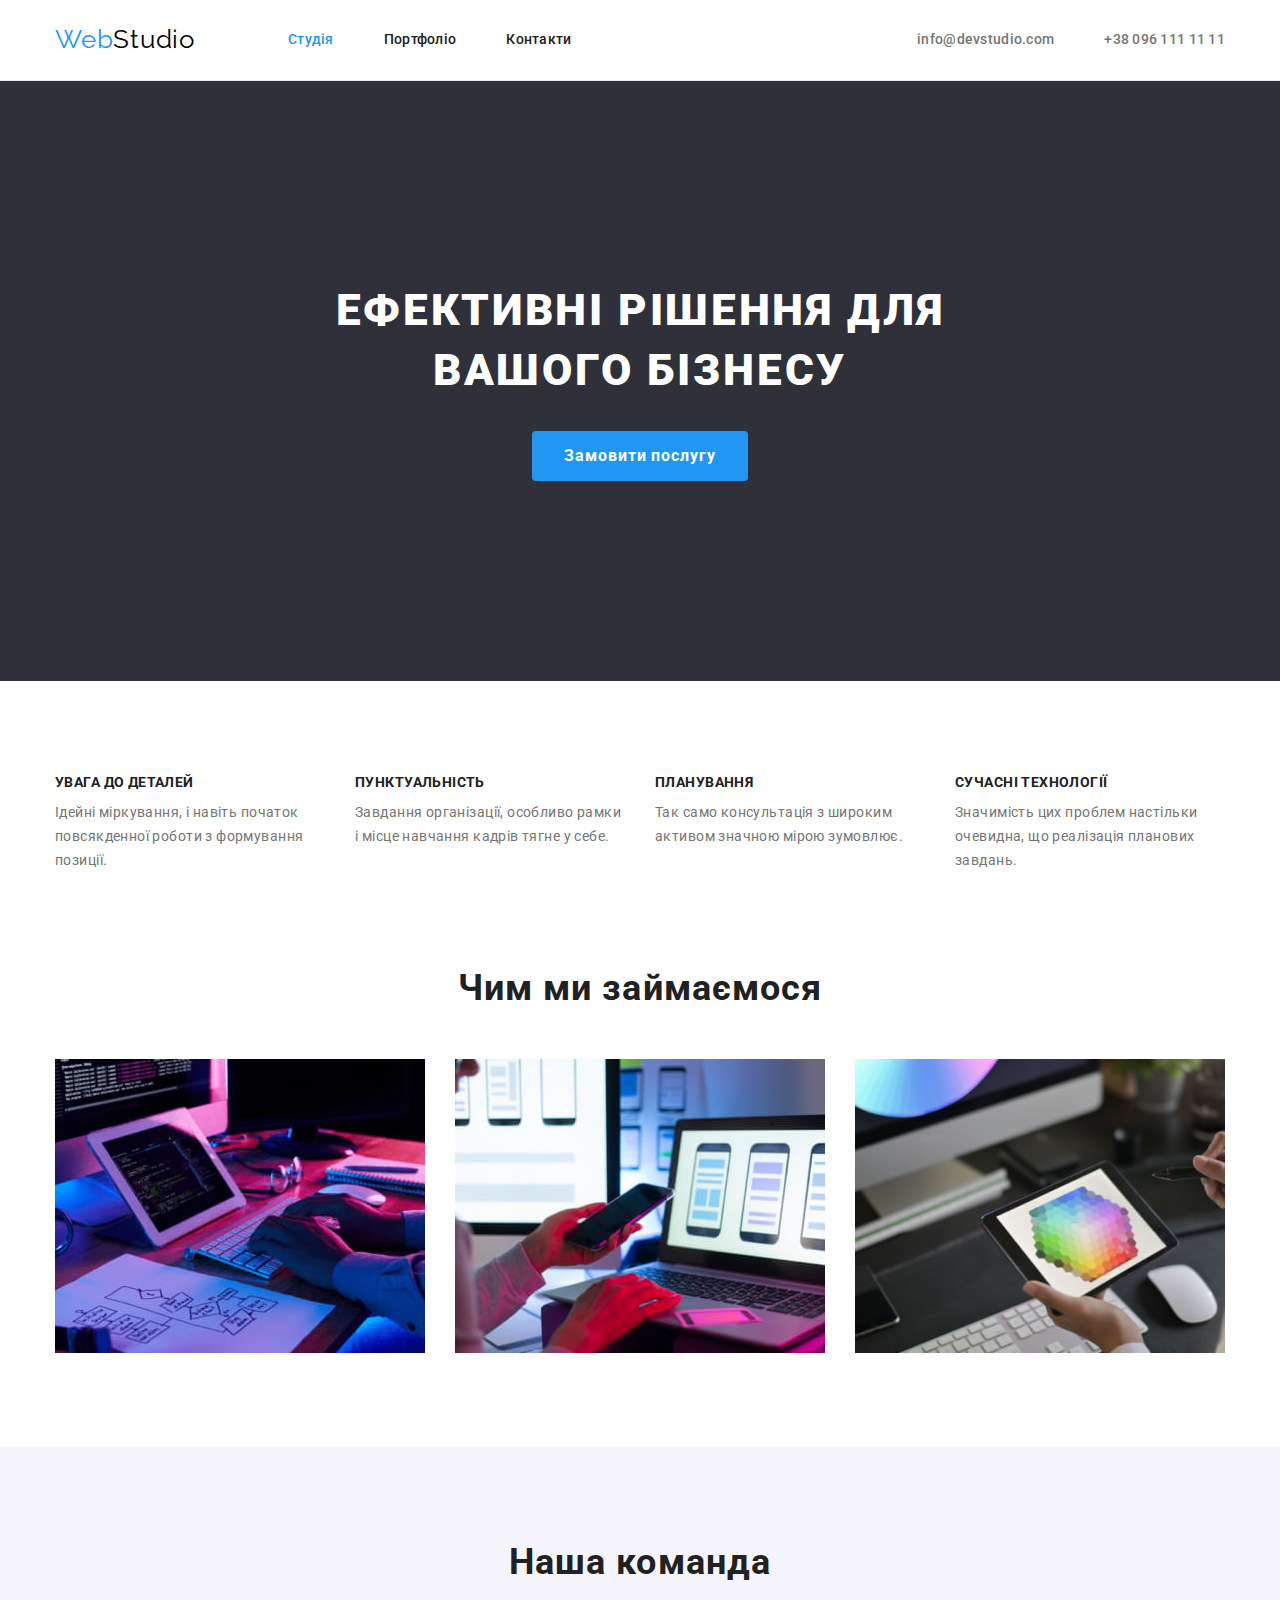
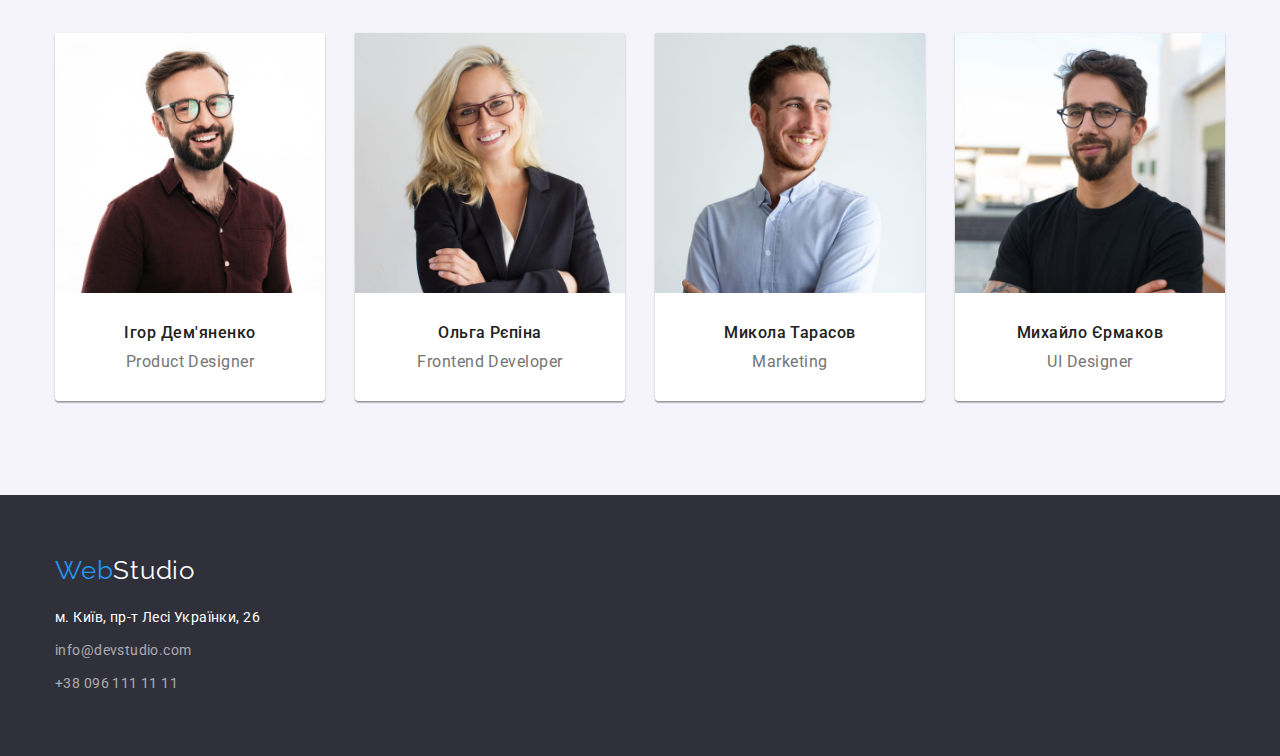
==== index.html @ f5ce7939 "create homework4" ====
<!DOCTYPE html>
<html lang="uk">
  <head>
    <meta charset="UTF-8" />
    <meta http-equiv="X-UA-Compatible" content="IE=edge" />
    <meta name="viewport" content="width=device-width, initial-scale=1.0" />
    <title>Студія</title>
    <link
      href="https://fonts.googleapis.com/css2?family=Raleway:wght@700&family=Roboto:wght@400;500;700;900&display=swap"
      rel="stylesheet"
    />
    <link
      rel="stylesheet"
      href="https://cdnjs.cloudflare.com/ajax/libs/modern-normalize/1.1.0/modern-normalize.min.css"
    />
    <link rel="stylesheet" href="./css/styles.css" />
  </head>
  <body>
    <header class="header-box">
      <div class="container">
        <nav class="nav-content">
          <a href="" class="logo link">
            <span class="logo-accent">Web</span>Studio
          </a>
          <ul class="site-nav list">
            <li class="item">
              <a href="./index.html" class="link current">Студія</a>
            </li>
            <li class="item">
              <a href="./portfolio.html" class="link">Портфоліо</a>
            </li>
            <li class="item">
              <a href="" class="link">Контакти</a>
            </li>
          </ul>
        </nav>
        <ul class="head-address list">
          <li class="item">
            <a href="mailto:info@devstudio.com" class="link"
              >info@devstudio.com</a
            >
          </li>
          <li class="item">
            <a href="tel:+380961111111" class="link">+38 096 111 11 11</a>
          </li>
        </ul>
      </div>
    </header>
    <main>
      <!--герой-->
      <section class="hero">
        <div class="container">
          <h1 class="hero-title">
            Ефективні рішення для<br />
            вашого бізнесу
          </h1>
          <button type="button" class="btn-primary">Замовити послугу</button>
        </div>
      </section>
      <!--особливості-->
      <section class="feature-list section">
        <div class="container">
          <h2 class="hidden">Особливості</h2>
          <ul class="list">
            <li class="item">
              <h3 class="title">Увага до деталей</h3>
              <p>
                Ідейні міркування, і навіть початок повсякденної роботи з
                формування позиції.
              </p>
            </li>
            <li class="item">
              <h3 class="title">Пунктуальність</h3>
              <p>
                Завдання організації, особливо рамки і місце навчання кадрів
                тягне у себе.
              </p>
            </li>
            <li class="item">
              <h3 class="title">Планування</h3>
              <p>
                Так само консультація з широким активом значною мірою зумовлює.
              </p>
            </li>
            <li class="item">
              <h3 class="title">Сучасні технології</h3>
              <p>
                Значимість цих проблем настільки очевидна, що реалізація
                планових завдань.
              </p>
            </li>
          </ul>
        </div>
      </section>
      <!--Чим ми займаємося-->
      <section class="activity">
        <div class="container">
          <h2 class="section-title">Чим ми займаємося</h2>
          <ul class="activity-box list">
            <li>
              <img
                src="images/img_1.jpg"
                alt="процес написання коду"
                width="370"
              />
            </li>
            <li>
              <img
                src="images/img_2.jpg"
                alt="процес розробки мобільного додатка"
                width="370"
              />
            </li>
            <li>
              <img
                src="images/img_3.jpg"
                alt="процес створення дизайну"
                width="370"
              />
            </li>
          </ul>
        </div>
      </section>
      <!--Наша команда-->
      <section class="section team">
        <div class="container">
          <h2 class="section-title">Наша команда</h2>
          <ul class="list">
            <li class="item">
              <img src="images/team_1.jpg" alt="Ігор Дем'яненко" width="270" />
              <div class="team-text">
                <h3 class="team-title">Ігор Дем'яненко</h3>
                <p class="team-item">Product Designer</p>
              </div>
            </li>
            <li class="item">
              <img src="images/team_2.jpg" alt="Ольга Рєпіна" width="270" />
              <div class="team-text">
                <h3 class="team-title">Ольга Рєпіна</h3>
                <p class="team-item">Frontend Developer</p>
              </div>
            </li>
            <li class="item">
              <img src="images/team_3.jpg" alt="Микола Тарасов" width="270" />
              <div class="team-text">
                <h3 class="team-title">Микола Тарасов</h3>
                <p class="team-item">Marketing</p>
              </div>
            </li>
            <li class="item">
              <img src="images/team_4.jpg" alt="Михайло Єрмаков" width="270" />
              <div class="team-text">
                <h3 class="team-title">Михайло Єрмаков</h3>
                <p class="team-item">UI Designer</p>
              </div>
            </li>
          </ul>
        </div>
      </section>
    </main>
    <footer class="footer">
      <div class="container">
        <a href="" class="logo bottom link">
          <span class="logo-accent">Web</span>Studio
        </a>
        <address>
          <ul class="footer-address list">
            <li class="item">
              <a href="" class="link">м. Київ, пр-т Лесі Українки, 26</a>
            </li>
            <li class="item">
              <a href="mailto:info@devstudio.com" class="link opacity"
                >info@devstudio.com</a
              >
            </li>
            <li class="item">
              <a href="tel:+380961111111" class="link opacity"
                >+38 096 111 11 11</a
              >
            </li>
          </ul>
        </address>
      </div>
    </footer>
  </body>
</html>
---- css/styles.css ----
:root {
    --bg-light-color: #F5F5F5;
    --bg-middle-color: #F5F4FA;
    --bg-dark-color: #2F303A;
    --text-primary-color: #212121;
    --text-secondary-color: #757575;
    --accent-color: #2196F3;
    --white-color: #FFFFFF;
    --black-color: #000000;
    --opacity-color: rgba(255, 255, 255, 0.6);
    --active-color: #188CE8;
}

body {
    background-color: var(--white-color);
    color: var(--text-secondary-color);
    font-family: Roboto, sans-serif;
    font-size: 14px;
    line-height: 1.71;
    letter-spacing: 0.03em;
}

/* container */
.container {
    width: 1200px;
    margin-left: auto;
    margin-right: auto;
    padding-left: 15px;
    padding-right: 15px;
}

.section {
    padding-top: 94px;
    padding-bottom: 94px;
}

.list {
    margin: 0;
    padding: 0;
    list-style: none;
}

h1,
h2,
h3,
p {
    margin-top: 0;
    margin-bottom: 0;
}

.link {
    text-decoration: none;
}

img {
    display: block;
}

.hidden {
    position: absolute;
    width: 1px;
    height: 1px;
    margin: -1px;
    border: 0;
    padding: 0;

    white-space: nowrap;
    clip-path: inset(100%);
    clip: rect(0 0 0 0);
    overflow: hidden;
}

/* logo */
.nav-content .logo {
    padding-top: 24px;
    padding-bottom: 25px;
    margin-right: 93px;
}

.logo {
    font-family: Raleway, sans-serif;
    font-size: 26px;
    line-height: 1.2;
    letter-spacing: 0.03em;
    color: var(--black-color);
}

.header-box {
    border-bottom: 1px solid #ECECEC;
}

.footer .logo {
    display: block;
    margin-bottom: 20px;
}

.bottom {
    color: var(--white-color);
}

.logo-accent,
.site-nav .link:hover,
.site-nav .link:focus,
.site-nav .link.current,
.head-address .link:hover,
.head-address .link:focus,
.address:hover,
.address:focus {
    color: var(--accent-color);
}

/* site-nav */
.site-nav,
.head-address {
    display: flex;
}

.header-box>.container {
    display: flex;
    justify-content: space-between;
}

.nav-content {
    display: flex;
    align-items: center;
}

.site-nav .item:not(:last-child),
.head-address .item:not(:last-child) {
    margin-right: 50px;
}

.site-nav .link {
    display: block;
    padding-top: 32px;
    padding-bottom: 32px;
    color: var(--text-primary-color);
    font-weight: 500;
    font-size: 14px;
    line-height: 1.14;
    letter-spacing: 0.02em;
}

.head-address .link {
    display: block;
    padding-top: 32px;
    padding-bottom: 32px;
    color: var(--text-secondary-color);
    font-weight: 500;
    font-size: 14px;
    line-height: 1.14;
    letter-spacing: 0.02em;
}

/* hero */
.hero {
    padding-top: 200px;
    padding-bottom: 200px;
    text-align: center;
    background-color: var(--bg-dark-color);
}

.hero-title {
    margin-bottom: 30px;
    color: var(--white-color);
    font-weight: 900;
    font-size: 44px;
    line-height: 1.36;
    letter-spacing: 0.06em;
    text-transform: uppercase;
}

.section-title {
    margin-bottom: 50px;
    color: var(--text-primary-color);
    font-weight: 700;
    font-size: 36px;
    line-height: 1.17;
    text-align: center;
    letter-spacing: 0.03em;
}

/* what we do */
.activity {
    padding-bottom: 94px;
}

.activity-box {
    display: flex;
    justify-content: space-between;
}

/* feature-list */
.title {
    margin-bottom: 10px;
}

.feature-list .list {
    display: flex;
    gap: 30px;
}

.feature-list .item {
    flex-basis: calc((100% - 90px) / 4);
}

.feature-list .title {
    color: var(--text-primary-color);
    font-weight: 700;
    font-size: 14px;
    line-height: 1.14;
    letter-spacing: 0.03em;
    text-transform: uppercase;
}

/* team */
.team {
    background-color: var(--bg-middle-color);
}

.team-text {
    text-align: center;
    padding: 30px;
    border-radius: 0 0 4px 4px;
    background-color: var(--white-color);
}

.team-title {
    margin-bottom: 10px;
    color: var(--text-primary-color);
    font-weight: 500;
    font-size: 16px;
    line-height: 1.19;
    letter-spacing: 0.03em;
}

.team-item {
    font-size: 16px;
    line-height: 1.19;
    letter-spacing: 0.03em;

}

.team .list {
    display: flex;
    gap: 30px;
}

.team .item {
    flex-basis: calc((100% - 90px) / 4);
    box-shadow: 0px 1px 3px rgba(0, 0, 0, 0.12),
        0px 1px 1px rgba(0, 0, 0, 0.14),
        0px 2px 1px rgba(0, 0, 0, 0.2);
    border-radius: 0px 0px 4px 4px;
}

/* footer */
.footer {
    padding-top: 60px;
    padding-bottom: 60px;
    background-color: var(--bg-dark-color);
}

.footer-address .item:not(:last-child) {
    margin-bottom: 9px;
}

.footer-address .link {
    color: var(--white-color);
    font-style: normal;
    font-size: 14px;
    line-height: 1.71;
    letter-spacing: 0.03em;
}

.footer-address .opacity {
    color: var(--opacity-color);
}

/* buttons */
.btn-primary {
    padding: 10px 32px;
    cursor: pointer;
    color: var(--white-color);
    background-color: var(--accent-color);
    border: transparent;
    border-radius: 4px;
    font-family: inherit;
    font-weight: 700;
    font-size: 16px;
    line-height: 1.88;
    letter-spacing: 0.06em;
}

.btn-primary:hover,
.btn-primary:focus {
    background-color: var(--active-color);
}

.btn-secondary {
    padding: 6px 22px;
    cursor: pointer;
    color: var(--text-primary-color);
    background-color: var(--bg-middle-color);
    border: transparent;
    border-radius: 4px;
    font-family: inherit;
    font-weight: 500;
    font-size: 16px;
    line-height: 1.63;
    text-align: center;
    letter-spacing: 0.03em;
}

.btn-secondary:hover,
.btn-secondary:focus {
    color: var(--white-color);
    background-color: var(--accent-color);
    box-shadow: 0px 3px 1px rgba(0, 0, 0, 0.1), 0px 1px 2px rgba(0, 0, 0, 0.08), 0px 2px 2px rgba(0, 0, 0, 0.12);
}

/* portfolio */
.project-title {
    color: var(--text-primary-color);
    font-weight: 700;
    font-size: 18px;
    line-height: 2;
    letter-spacing: 0.06em;
}

.project-item {
    color: var(--text-secondary-color);
    font-size: 16px;
    line-height: 1.88;
    letter-spacing: 0.03em;
}

.filter-box {
    display: flex;
    justify-content: center;
    margin-bottom: 50px;
}

.filter-box .item:not(:last-child) {
    margin-right: 8px;
}

.filter-content {
    display: flex;
    flex-wrap: wrap;
    gap: 30px;
}

.filter-content .item {
    flex-basis: calc((100% - 60px) / 3);
}

.filter-text {
    padding: 20px 24px;
    border-right: 1px solid #EEEEEE;
    border-bottom: 1px solid #EEEEEE;
    border-left: 1px solid #EEEEEE;
}
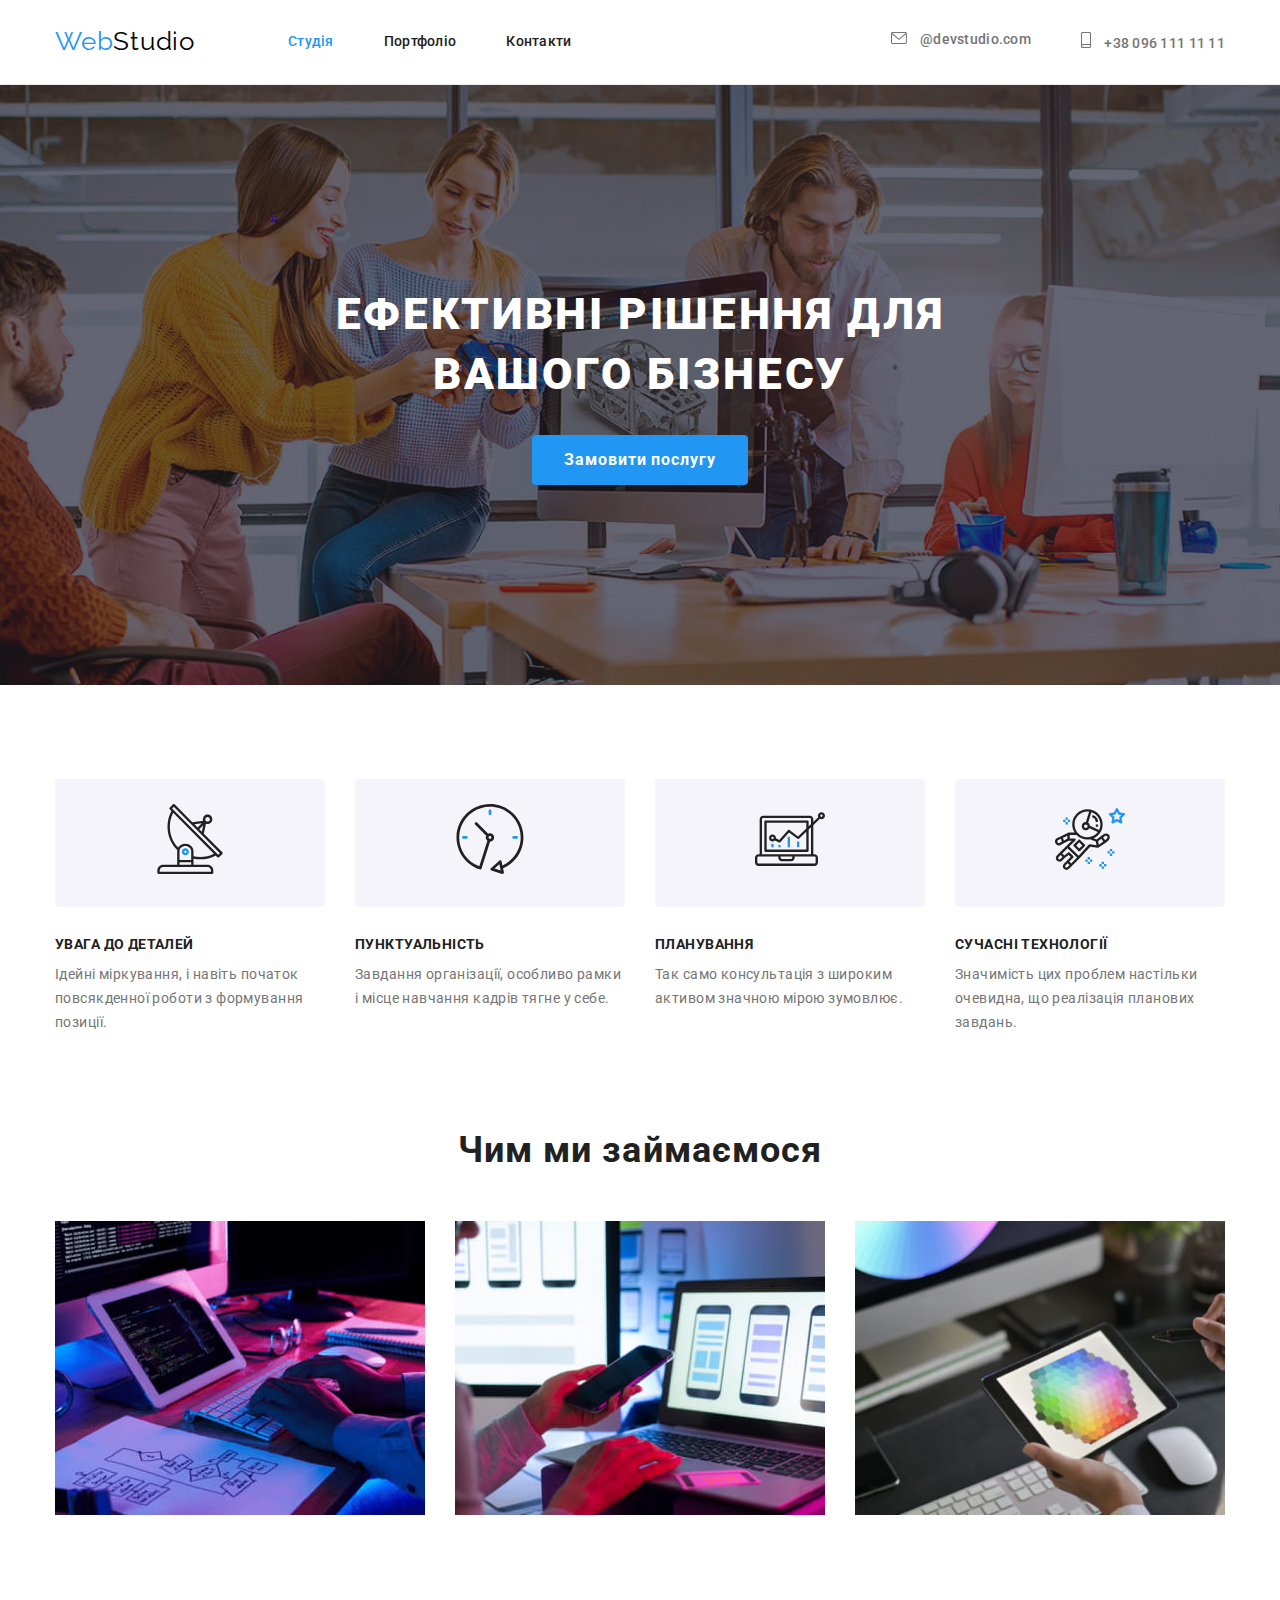
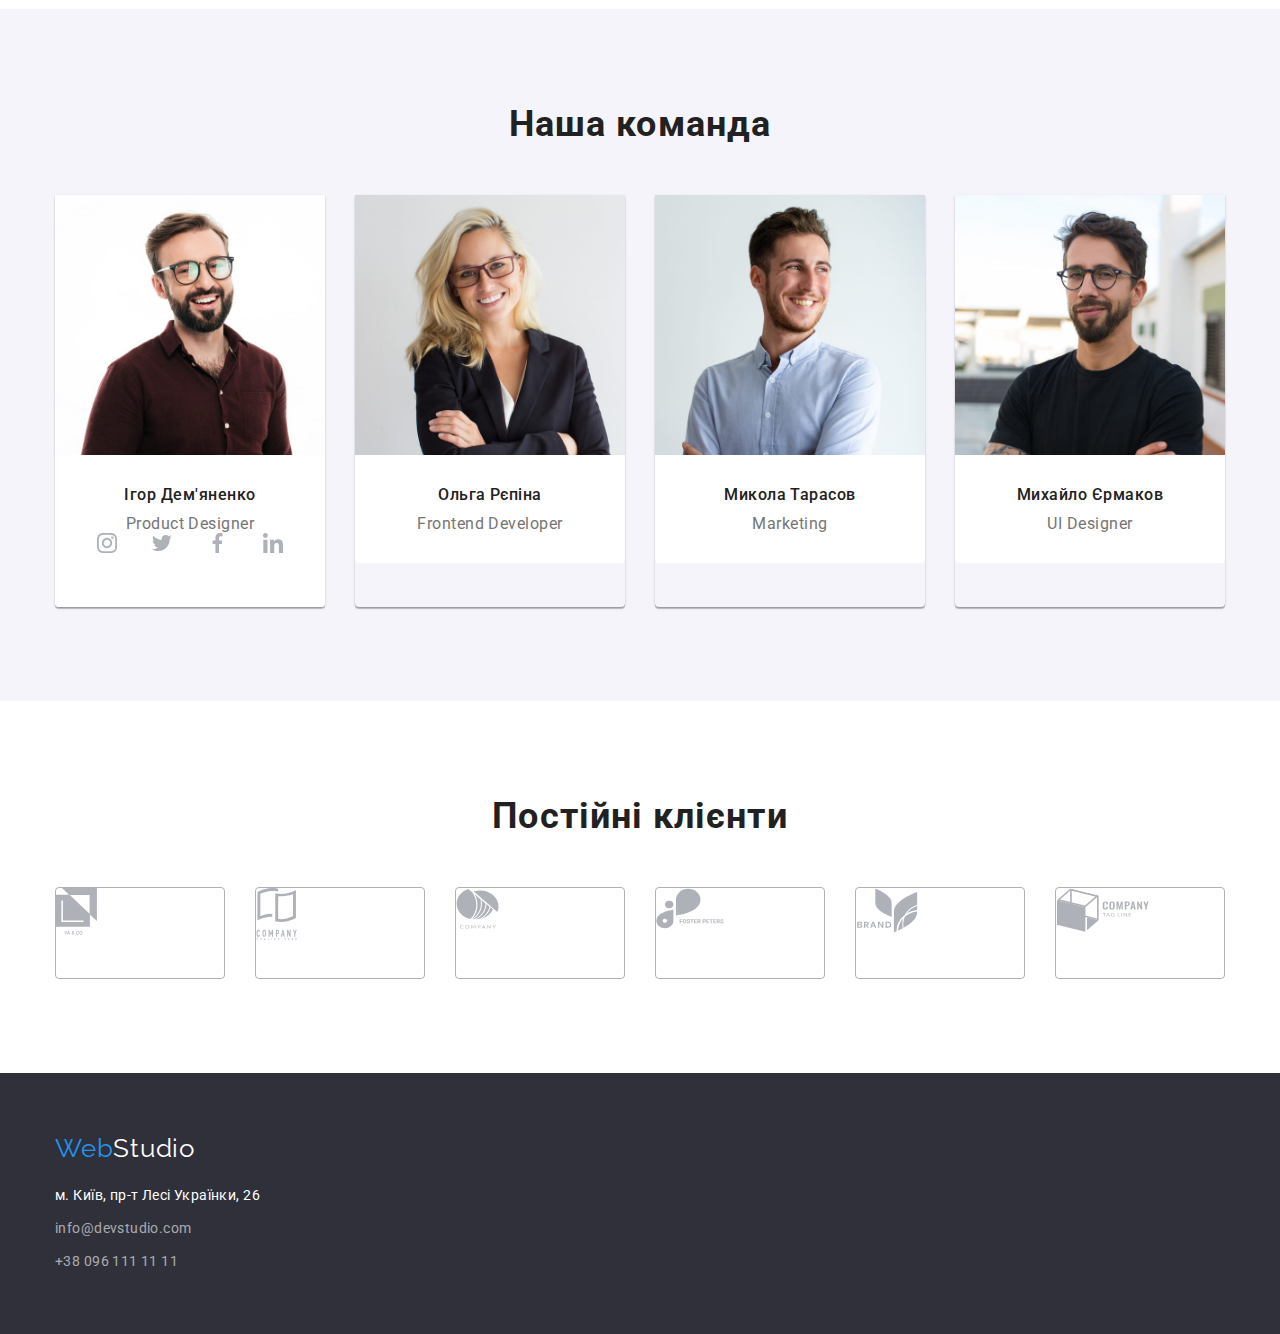
==== commit cbdc308e: "add svg" ====
--- a/index.html
+++ b/index.html
@@ -36,12 +36,20 @@
         </nav>
         <ul class="head-address list">
           <li class="item">
-            <a href="mailto:info@devstudio.com" class="link"
-              >info@devstudio.com</a
-            >
+            <a href="mailto:info@devstudio.com" class="link">
+              <svg class="icon-envelop">
+                <use href="./images/icons.svg#envelope"></use>
+              </svg>
+              @devstudio.com
+            </a>
           </li>
           <li class="item">
-            <a href="tel:+380961111111" class="link">+38 096 111 11 11</a>
+            <a href="tel:+380961111111" class="link">
+              <svg class="icon-smartphone">
+                <use href="./images/icons.svg#smartphone"></use>
+              </svg>
+              +38 096 111 11 11</a
+            >
           </li>
         </ul>
       </div>
@@ -49,7 +57,7 @@
     <main>
       <!--герой-->
       <section class="hero">
-        <div class="container">
+        <div class="overlay">
           <h1 class="hero-title">
             Ефективні рішення для<br />
             вашого бізнесу
@@ -63,6 +71,11 @@
           <h2 class="hidden">Особливості</h2>
           <ul class="list">
             <li class="item">
+              <div class="thumb">
+                <svg class="thumb-icon">
+                  <use href="./images/icons.svg#antenna"></use>
+                </svg>
+              </div>
               <h3 class="title">Увага до деталей</h3>
               <p>
                 Ідейні міркування, і навіть початок повсякденної роботи з
@@ -70,6 +83,11 @@
               </p>
             </li>
             <li class="item">
+              <div class="thumb">
+                <svg class="thumb-icon">
+                  <use href="./images/icons.svg#clock"></use>
+                </svg>
+              </div>
               <h3 class="title">Пунктуальність</h3>
               <p>
                 Завдання організації, особливо рамки і місце навчання кадрів
@@ -77,12 +95,22 @@
               </p>
             </li>
             <li class="item">
+              <div class="thumb">
+                <svg class="thumb-icon">
+                  <use href="./images/icons.svg#diagram"></use>
+                </svg>
+              </div>
               <h3 class="title">Планування</h3>
               <p>
                 Так само консультація з широким активом значною мірою зумовлює.
               </p>
             </li>
             <li class="item">
+              <div class="thumb">
+                <svg class="thumb-icon">
+                  <use href="./images/icons.svg#astronaut"></use>
+                </svg>
+              </div>
               <h3 class="title">Сучасні технології</h3>
               <p>
                 Значимість цих проблем настільки очевидна, що реалізація
@@ -125,12 +153,37 @@
       <section class="section team">
         <div class="container">
           <h2 class="section-title">Наша команда</h2>
-          <ul class="list">
+          <ul class="card list">
             <li class="item">
               <img src="images/team_1.jpg" alt="Ігор Дем'яненко" width="270" />
               <div class="team-text">
                 <h3 class="team-title">Ігор Дем'яненко</h3>
                 <p class="team-item">Product Designer</p>
+                <div class="network-items">
+                  <a href="" class="network">
+                    <svg class="network-icon">
+                      <use href="./images/icons.svg#instagram"></use>
+                    </svg>
+                  </a>
+
+                  <a href="" class="network">
+                    <svg class="network-icon">
+                      <use href="./images/icons.svg#twitter"></use>
+                    </svg>
+                  </a>
+
+                  <a href="" class="network">
+                    <svg class="network-icon">
+                      <use href="./images/icons.svg#facebook"></use>
+                    </svg>
+                  </a>
+
+                  <a href="" class="network">
+                    <svg class="network-icon">
+                      <use href="./images/icons.svg#linkedin"></use>
+                    </svg>
+                  </a>
+                </div>
               </div>
             </li>
             <li class="item">
@@ -153,6 +206,56 @@
                 <h3 class="team-title">Михайло Єрмаков</h3>
                 <p class="team-item">UI Designer</p>
               </div>
+            </li>
+          </ul>
+        </div>
+      </section>
+      <!-- постійні клієнти -->
+      <section class="section">
+        <div class="container">
+          <h2 class="section-title">Постійні клієнти</h2>
+          <ul class="list client-list">
+            <li class="item-color">
+              <a href="" class="client-item"
+                ><svg class="client-icon" width="41" height="47">
+                  <use href="./images/icons.svg#client-1"></use>
+                </svg>
+              </a>
+            </li>
+            <li class="item-color">
+              <a href="" class="client-item">
+                <svg class="client-icon" width="42" height="52">
+                  <use href="./images/icons.svg#client-2"></use>
+                </svg>
+              </a>
+            </li>
+            <li class="item-color">
+              <a href="" class="client-item">
+                <svg class="client-icon" width="43" height="41">
+                  <use href="./images/icons.svg#client-3"></use>
+                </svg>
+              </a>
+            </li>
+            <li class="item-color">
+              <a href="" class="client-item">
+                <svg class="client-icon" width="84" height="41">
+                  <use href="./images/icons.svg#client-4"></use>
+                </svg>
+              </a>
+            </li>
+            <li class="item-color">
+              <a href="" class="client-item">
+                <svg class="client-icon" width="63" height="45">
+                  <use href="./images/icons.svg#client-5"></use>
+                </svg>
+              </a>
+            </li>
+            <li class="item-color">
+              <a href="" class="client-item">
+                <svg class="client-icon" width="94" height="44">
+                  <use href="./images/icons.svg#client-6"></use>
+                </svg>
+              </a>
             </li>
           </ul>
         </div>
--- a/css/styles.css
+++ b/css/styles.css
@@ -9,6 +9,7 @@
     --black-color: #000000;
     --opacity-color: rgba(255, 255, 255, 0.6);
     --active-color: #188CE8;
+    --icon-color: #AFB1B8;
 }
 
 body {
@@ -152,12 +153,38 @@
     letter-spacing: 0.02em;
 }
 
+.icon-envelop {
+    width: 16px;
+    height: 12px;
+    margin-right: 10px;
+    fill: currentColor;
+}
+
+.icon-smartphone {
+    width: 10px;
+    height: 16px;
+    margin-right: 10px;
+    fill: currentColor;
+}
+
 /* hero */
 .hero {
+
+    background-color: var(--bg-dark-color);
+}
+
+.overlay {
+    height: 600px;
+    max-width: 1600px;
+    margin-left: auto;
+    margin-right: auto;
+    padding-left: 15px;
+    padding-right: 15px;
     padding-top: 200px;
     padding-bottom: 200px;
     text-align: center;
-    background-color: var(--bg-dark-color);
+    background-image: linear-gradient(rgba(47, 48, 58, 0.4), rgba(47, 48, 58, 0.4)), url(../images/background.jpg);
+    background-position: center;
 }
 
 .hero-title {
@@ -213,6 +240,19 @@
     text-transform: uppercase;
 }
 
+.thumb {
+    max-width: 270px;
+    padding: 25px 100px;
+    margin-bottom: 30px;
+    background-color: var(--bg-middle-color);
+    border-radius: 4px;
+}
+
+.thumb-icon {
+    width: 70px;
+    height: 70px;
+}
+
 /* team */
 .team {
     background-color: var(--bg-middle-color);
@@ -241,7 +281,7 @@
 
 }
 
-.team .list {
+.team .card {
     display: flex;
     gap: 30px;
 }
@@ -252,6 +292,69 @@
         0px 1px 1px rgba(0, 0, 0, 0.14),
         0px 2px 1px rgba(0, 0, 0, 0.2);
     border-radius: 0px 0px 4px 4px;
+}
+
+
+/* network items*/
+
+.network-items {
+    display: flex;
+    justify-content: space-between;
+}
+
+
+
+.network {
+
+    width: 44px;
+    height: 44px;
+    border-radius: 50%;
+}
+
+.network-icon {
+    width: 20px;
+    height: 20px;
+    fill: var(--icon-color);
+}
+
+.network-icon:hover {
+    fill: var(--white-color);
+}
+
+.network:hover {
+    background-color: var(--accent-color);
+}
+
+/* client list */
+.item-color>.client-item {
+    color: var(--icon-color);
+
+}
+
+.client-list {
+    display: flex;
+    gap: 30px;
+
+
+}
+
+.client-item {
+    display: block;
+    width: 170px;
+    min-height: 92px;
+    border-radius: 4px;
+    border: 1px solid currentColor;
+    flex-basis: calc((100%-150px) / 6);
+}
+
+.client-icon {
+
+    fill: currentColor;
+}
+
+.client-item:hover {
+    color: var(--accent-color);
+
 }
 
 /* footer */
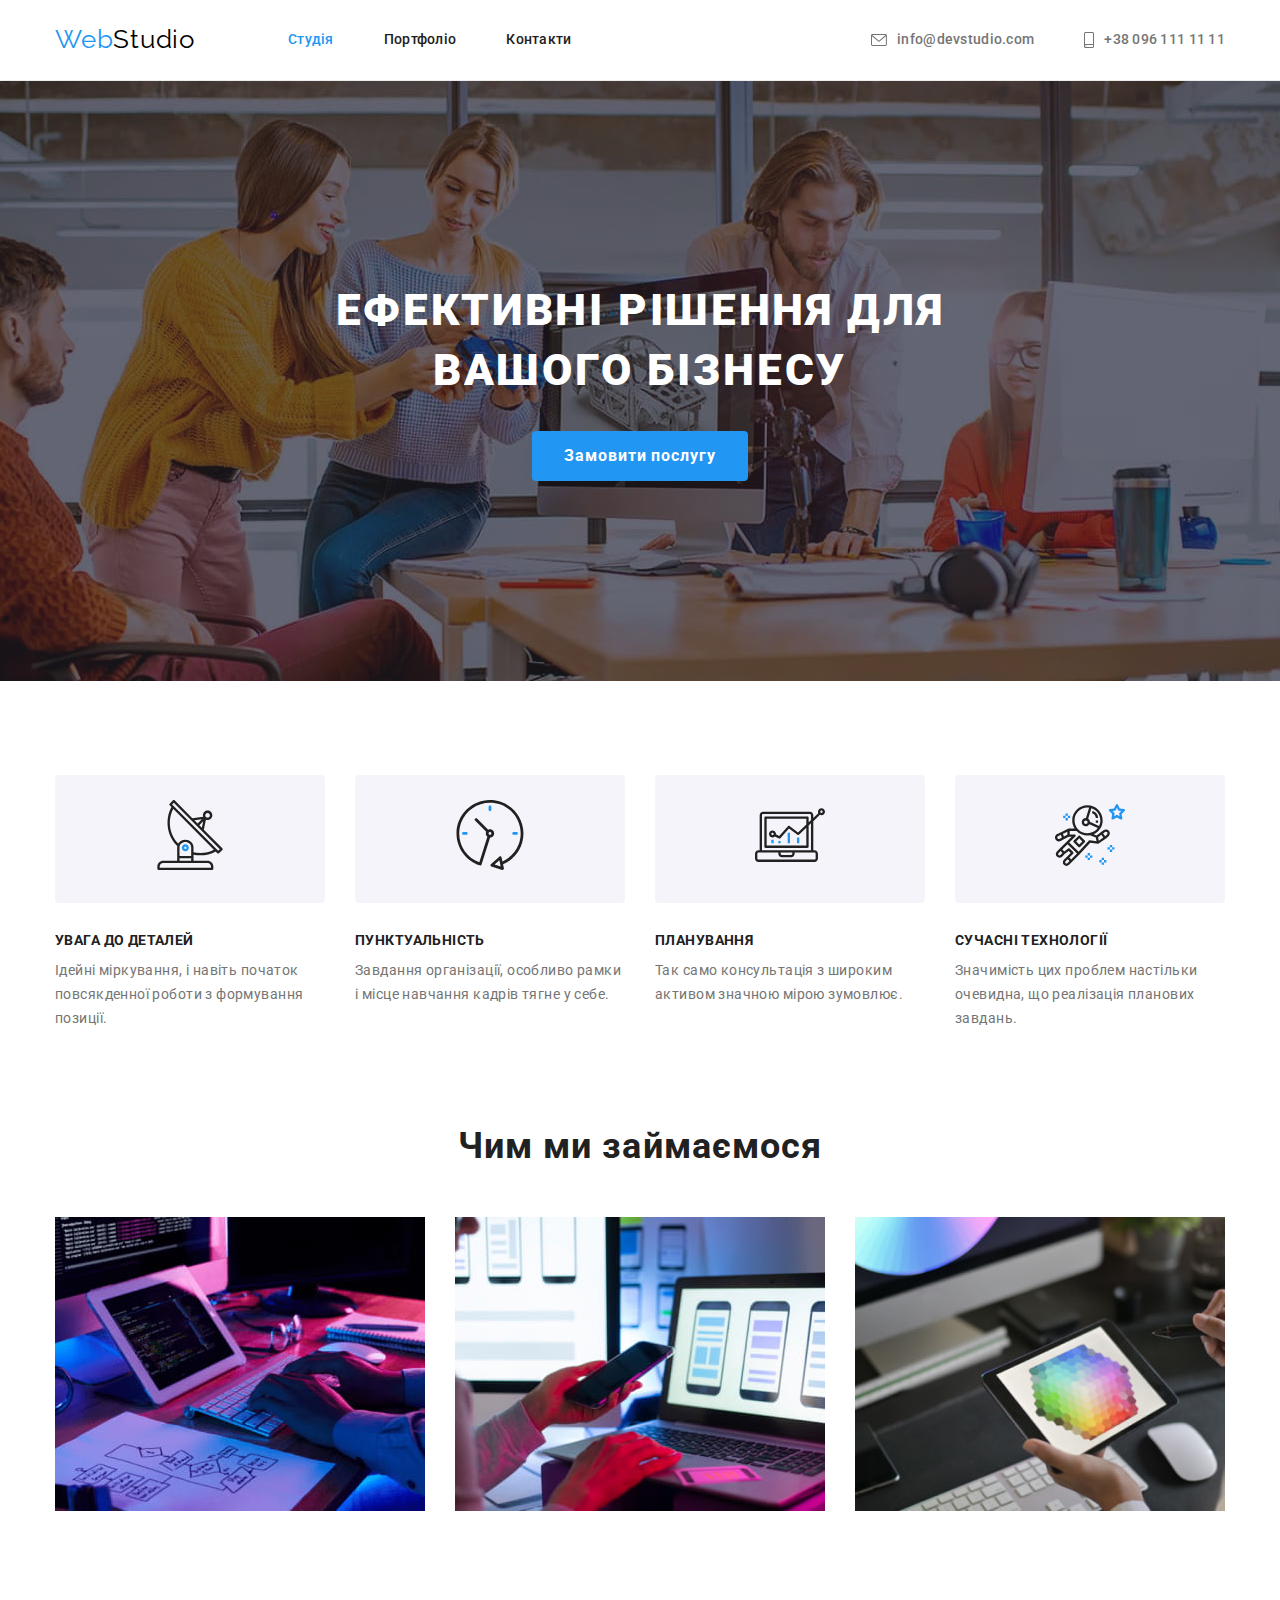
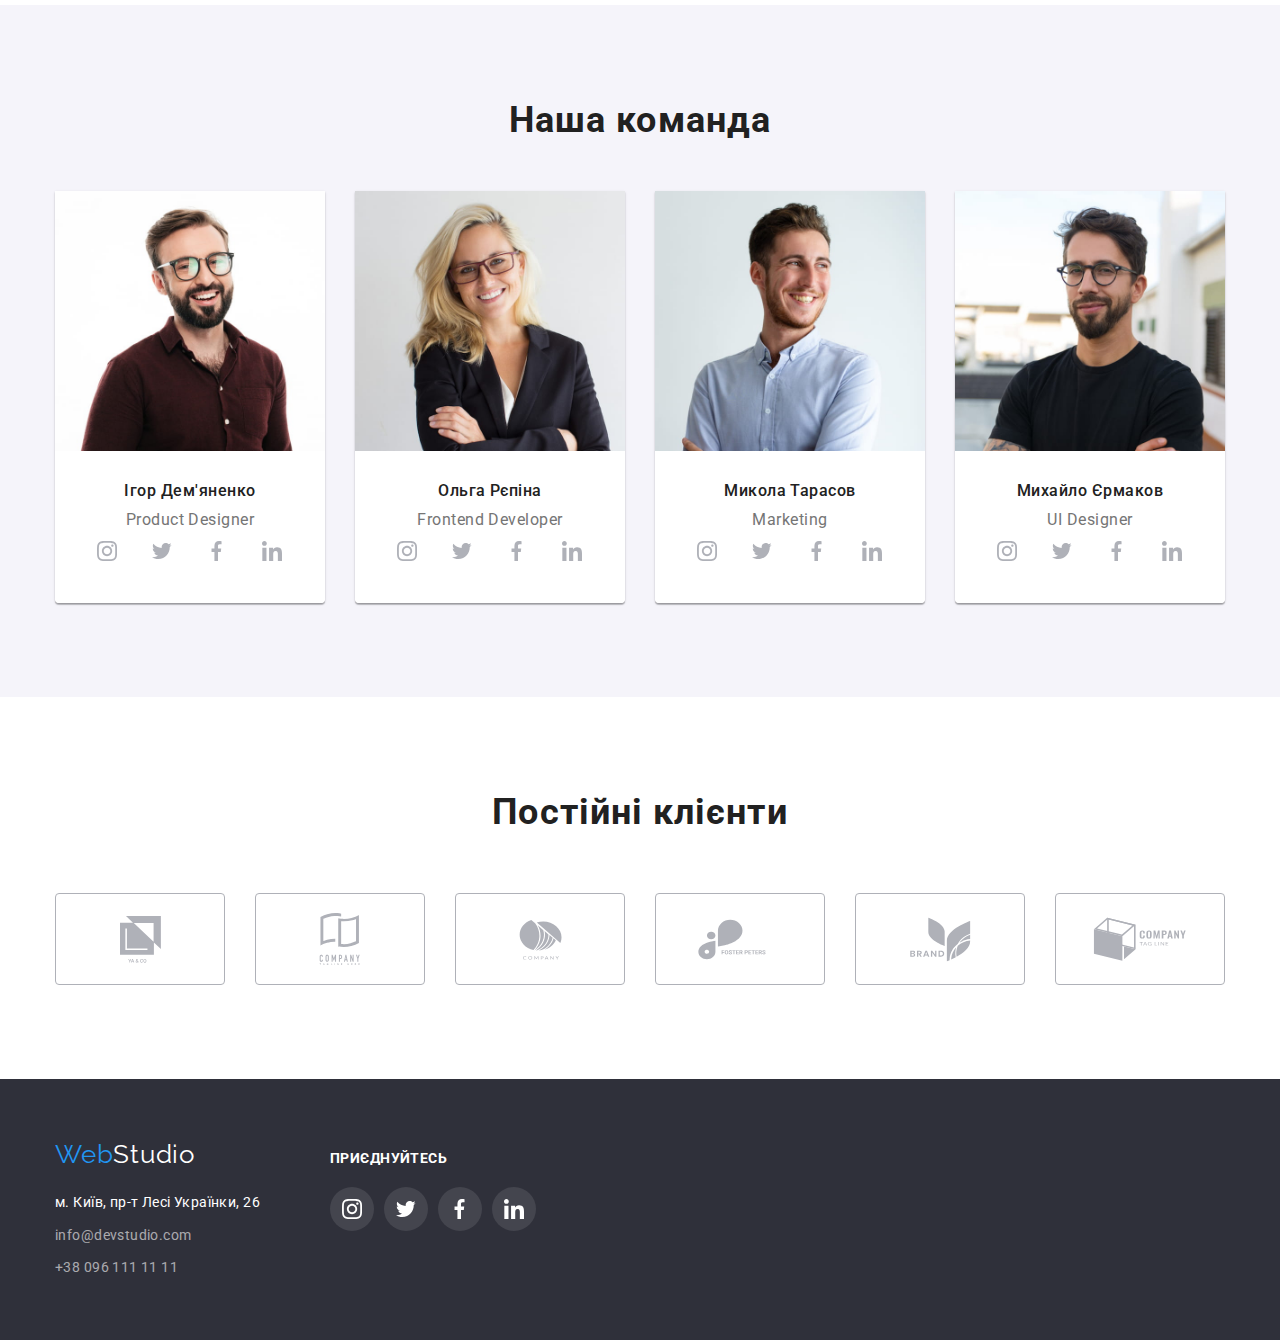
==== commit 828f494c: "homework4" ====
--- a/index.html
+++ b/index.html
@@ -40,7 +40,7 @@
               <svg class="icon-envelop">
                 <use href="./images/icons.svg#envelope"></use>
               </svg>
-              @devstudio.com
+              info@devstudio.com
             </a>
           </li>
           <li class="item">
@@ -48,8 +48,8 @@
               <svg class="icon-smartphone">
                 <use href="./images/icons.svg#smartphone"></use>
               </svg>
-              +38 096 111 11 11</a
-            >
+              +38 096 111 11 11
+            </a>
           </li>
         </ul>
       </div>
@@ -159,31 +159,36 @@
               <div class="team-text">
                 <h3 class="team-title">Ігор Дем'яненко</h3>
                 <p class="team-item">Product Designer</p>
-                <div class="network-items">
-                  <a href="" class="network">
-                    <svg class="network-icon">
-                      <use href="./images/icons.svg#instagram"></use>
-                    </svg>
-                  </a>
-
-                  <a href="" class="network">
-                    <svg class="network-icon">
-                      <use href="./images/icons.svg#twitter"></use>
-                    </svg>
-                  </a>
-
-                  <a href="" class="network">
-                    <svg class="network-icon">
-                      <use href="./images/icons.svg#facebook"></use>
-                    </svg>
-                  </a>
-
-                  <a href="" class="network">
-                    <svg class="network-icon">
-                      <use href="./images/icons.svg#linkedin"></use>
-                    </svg>
-                  </a>
-                </div>
+                <ul class="network-list list">
+                  <li class="network-item">
+                    <a href="" class="network-link">
+                      <svg class="network-icon" aria-label="instagram">
+                        <use href="./images/icons.svg#instagram"></use>
+                      </svg>
+                    </a>
+                  </li>
+                  <li class="network-item">
+                    <a href="" class="network-link" aria-label="twitter">
+                      <svg class="network-icon">
+                        <use href="./images/icons.svg#twitter"></use>
+                      </svg>
+                    </a>
+                  </li>
+                  <li class="network-item">
+                    <a href="" class="network-link" aria-label="facebook">
+                      <svg class="network-icon">
+                        <use href="./images/icons.svg#facebook"></use>
+                      </svg>
+                    </a>
+                  </li>
+                  <li class="network-item">
+                    <a href="" class="network-link" aria-label="linkedin">
+                      <svg class="network-icon">
+                        <use href="./images/icons.svg#linkedin"></use>
+                      </svg>
+                    </a>
+                  </li>
+                </ul>
               </div>
             </li>
             <li class="item">
@@ -191,6 +196,36 @@
               <div class="team-text">
                 <h3 class="team-title">Ольга Рєпіна</h3>
                 <p class="team-item">Frontend Developer</p>
+                <ul class="network-list list">
+                  <li class="network-item">
+                    <a href="" class="network-link">
+                      <svg class="network-icon" aria-label="instagram">
+                        <use href="./images/icons.svg#instagram"></use>
+                      </svg>
+                    </a>
+                  </li>
+                  <li class="network-item">
+                    <a href="" class="network-link" aria-label="twitter">
+                      <svg class="network-icon">
+                        <use href="./images/icons.svg#twitter"></use>
+                      </svg>
+                    </a>
+                  </li>
+                  <li class="network-item">
+                    <a href="" class="network-link" aria-label="facebook">
+                      <svg class="network-icon">
+                        <use href="./images/icons.svg#facebook"></use>
+                      </svg>
+                    </a>
+                  </li>
+                  <li class="network-item">
+                    <a href="" class="network-link" aria-label="linkedin">
+                      <svg class="network-icon">
+                        <use href="./images/icons.svg#linkedin"></use>
+                      </svg>
+                    </a>
+                  </li>
+                </ul>
               </div>
             </li>
             <li class="item">
@@ -198,6 +233,36 @@
               <div class="team-text">
                 <h3 class="team-title">Микола Тарасов</h3>
                 <p class="team-item">Marketing</p>
+                <ul class="network-list list">
+                  <li class="network-item">
+                    <a href="" class="network-link">
+                      <svg class="network-icon" aria-label="instagram">
+                        <use href="./images/icons.svg#instagram"></use>
+                      </svg>
+                    </a>
+                  </li>
+                  <li class="network-item">
+                    <a href="" class="network-link" aria-label="twitter">
+                      <svg class="network-icon">
+                        <use href="./images/icons.svg#twitter"></use>
+                      </svg>
+                    </a>
+                  </li>
+                  <li class="network-item">
+                    <a href="" class="network-link" aria-label="facebook">
+                      <svg class="network-icon">
+                        <use href="./images/icons.svg#facebook"></use>
+                      </svg>
+                    </a>
+                  </li>
+                  <li class="network-item">
+                    <a href="" class="network-link" aria-label="linkedin">
+                      <svg class="network-icon">
+                        <use href="./images/icons.svg#linkedin"></use>
+                      </svg>
+                    </a>
+                  </li>
+                </ul>
               </div>
             </li>
             <li class="item">
@@ -205,6 +270,36 @@
               <div class="team-text">
                 <h3 class="team-title">Михайло Єрмаков</h3>
                 <p class="team-item">UI Designer</p>
+                <ul class="network-list list">
+                  <li class="network-item">
+                    <a href="" class="network-link">
+                      <svg class="network-icon" aria-label="instagram">
+                        <use href="./images/icons.svg#instagram"></use>
+                      </svg>
+                    </a>
+                  </li>
+                  <li class="network-item">
+                    <a href="" class="network-link" aria-label="twitter">
+                      <svg class="network-icon">
+                        <use href="./images/icons.svg#twitter"></use>
+                      </svg>
+                    </a>
+                  </li>
+                  <li class="network-item">
+                    <a href="" class="network-link" aria-label="facebook">
+                      <svg class="network-icon">
+                        <use href="./images/icons.svg#facebook"></use>
+                      </svg>
+                    </a>
+                  </li>
+                  <li class="network-item">
+                    <a href="" class="network-link" aria-label="linkedin">
+                      <svg class="network-icon">
+                        <use href="./images/icons.svg#linkedin"></use>
+                      </svg>
+                    </a>
+                  </li>
+                </ul>
               </div>
             </li>
           </ul>
@@ -262,27 +357,62 @@
       </section>
     </main>
     <footer class="footer">
-      <div class="container">
-        <a href="" class="logo bottom link">
-          <span class="logo-accent">Web</span>Studio
-        </a>
-        <address>
-          <ul class="footer-address list">
-            <li class="item">
-              <a href="" class="link">м. Київ, пр-т Лесі Українки, 26</a>
-            </li>
-            <li class="item">
-              <a href="mailto:info@devstudio.com" class="link opacity"
-                >info@devstudio.com</a
-              >
-            </li>
-            <li class="item">
-              <a href="tel:+380961111111" class="link opacity"
-                >+38 096 111 11 11</a
-              >
-            </li>
-          </ul>
-        </address>
+      <div class="container footer-box">
+        <div class="footer-premier">
+          <a href="" class="logo bottom link">
+            <span class="logo-accent">Web</span>Studio
+          </a>
+          <address>
+            <ul class="footer-address list">
+              <li class="item">
+                <a href="" class="link">м. Київ, пр-т Лесі Українки, 26</a>
+              </li>
+              <li class="item">
+                <a href="mailto:info@devstudio.com" class="link opacity"
+                  >info@devstudio.com</a
+                >
+              </li>
+              <li class="item">
+                <a href="tel:+380961111111" class="link opacity"
+                  >+38 096 111 11 11</a
+                >
+              </li>
+            </ul>
+          </address>
+        </div>
+        <div class="footer-secondary">
+          <h1 class="footer-title">Приєднуйтесь</h1>
+          <ul class="network-list list">
+            <li class="network-item">
+              <a href="" class="social-link" aria-label="instagram">
+                <svg class="social-icon">
+                  <use href="./images/icons.svg#instagram"></use>
+                </svg>
+              </a>
+            </li>
+            <li class="network-item">
+              <a href="" class="social-link" aria-label="twitter">
+                <svg class="social-icon">
+                  <use href="./images/icons.svg#twitter"></use>
+                </svg>
+              </a>
+            </li>
+            <li class="network-item">
+              <a href="" class="social-link" aria-label="facebook">
+                <svg class="social-icon">
+                  <use href="./images/icons.svg#facebook"></use>
+                </svg>
+              </a>
+            </li>
+            <li class="network-item">
+              <a href="" class="social-link" aria-label="linkedin">
+                <svg class="social-icon">
+                  <use href="./images/icons.svg#linkedin"></use>
+                </svg>
+              </a>
+            </li>
+          </ul>
+        </div>
       </div>
     </footer>
   </body>
--- a/css/styles.css
+++ b/css/styles.css
@@ -105,8 +105,8 @@
 .site-nav .link.current,
 .head-address .link:hover,
 .head-address .link:focus,
-.address:hover,
-.address:focus {
+.footer-address .link:hover,
+.footer-address .link {
     color: var(--accent-color);
 }
 
@@ -143,7 +143,8 @@
 }
 
 .head-address .link {
-    display: block;
+    display: flex;
+    align-items: center;
     padding-top: 32px;
     padding-bottom: 32px;
     color: var(--text-secondary-color);
@@ -297,54 +298,63 @@
 
 /* network items*/
 
-.network-items {
-    display: flex;
-    justify-content: space-between;
-}
-
-
-
-.network {
-
+.network-list {
+    display: flex;
+    gap: 10px;
+}
+
+.network-item {
+    flex-basis: calc((100% - 30px) / 4);
+}
+
+.network-link {
+    display: flex;
+    justify-content: center;
+    align-items: center;
     width: 44px;
     height: 44px;
     border-radius: 50%;
+    color: var(--icon-color);
 }
 
 .network-icon {
     width: 20px;
     height: 20px;
-    fill: var(--icon-color);
-}
-
-.network-icon:hover {
-    fill: var(--white-color);
-}
-
-.network:hover {
+    fill: currentColor;
+}
+
+.network-link:hover,
+.network-link:focus {
     background-color: var(--accent-color);
+    color: var(--white-color)
 }
 
 /* client list */
+.client-list {
+    display: flex;
+    gap: 30px;
+}
+
+.item-color {
+    flex-basis: calc((100% - 150px) / 6);
+    padding-top: 10px;
+}
+
 .item-color>.client-item {
     color: var(--icon-color);
 
 }
 
-.client-list {
-    display: flex;
-    gap: 30px;
-
-
-}
-
 .client-item {
-    display: block;
+    display: flex;
+    justify-content: center;
+    align-items: center;
     width: 170px;
     min-height: 92px;
     border-radius: 4px;
+
     border: 1px solid currentColor;
-    flex-basis: calc((100%-150px) / 6);
+
 }
 
 .client-icon {
@@ -352,7 +362,8 @@
     fill: currentColor;
 }
 
-.client-item:hover {
+.client-item:hover,
+.client-item:focus {
     color: var(--accent-color);
 
 }
@@ -378,6 +389,56 @@
 
 .footer-address .opacity {
     color: var(--opacity-color);
+}
+
+.footer-title {
+    margin-bottom: 20px;
+    font-family: 'Roboto';
+    font-style: normal;
+    font-weight: 700;
+    font-size: 14px;
+    line-height: 1.14;
+    letter-spacing: 0.03em;
+    text-transform: uppercase;
+    color: var(--white-color);
+}
+
+.footer-box {
+    display: flex;
+}
+
+.footer-premier {
+    margin-right: 70px;
+}
+
+.footer-secondary {
+    margin-top: 12px;
+}
+
+.footer-secondary {
+    width: 206px;
+}
+
+.social-icon {
+    width: 20px;
+    height: 20px;
+    fill: var(--white-color);
+}
+
+.social-link {
+    display: flex;
+    justify-content: center;
+    align-items: center;
+    width: 44px;
+    height: 44px;
+    border-radius: 50%;
+    background-color: rgba(255, 255, 255, 0.1);
+
+}
+
+.social-link:hover,
+.social-link:focus {
+    background-color: var(--accent-color);
 }
 
 /* buttons */
@@ -458,6 +519,11 @@
     flex-basis: calc((100% - 60px) / 3);
 }
 
+.filter-content .item:hover,
+.filter-content .item:focus {
+    box-shadow: 0px 1px 1px rgba(0, 0, 0, 0.12), 0px 4px 4px rgba(0, 0, 0, 0.06), 1px 4px 6px rgba(0, 0, 0, 0.16);
+}
+
 .filter-text {
     padding: 20px 24px;
     border-right: 1px solid #EEEEEE;
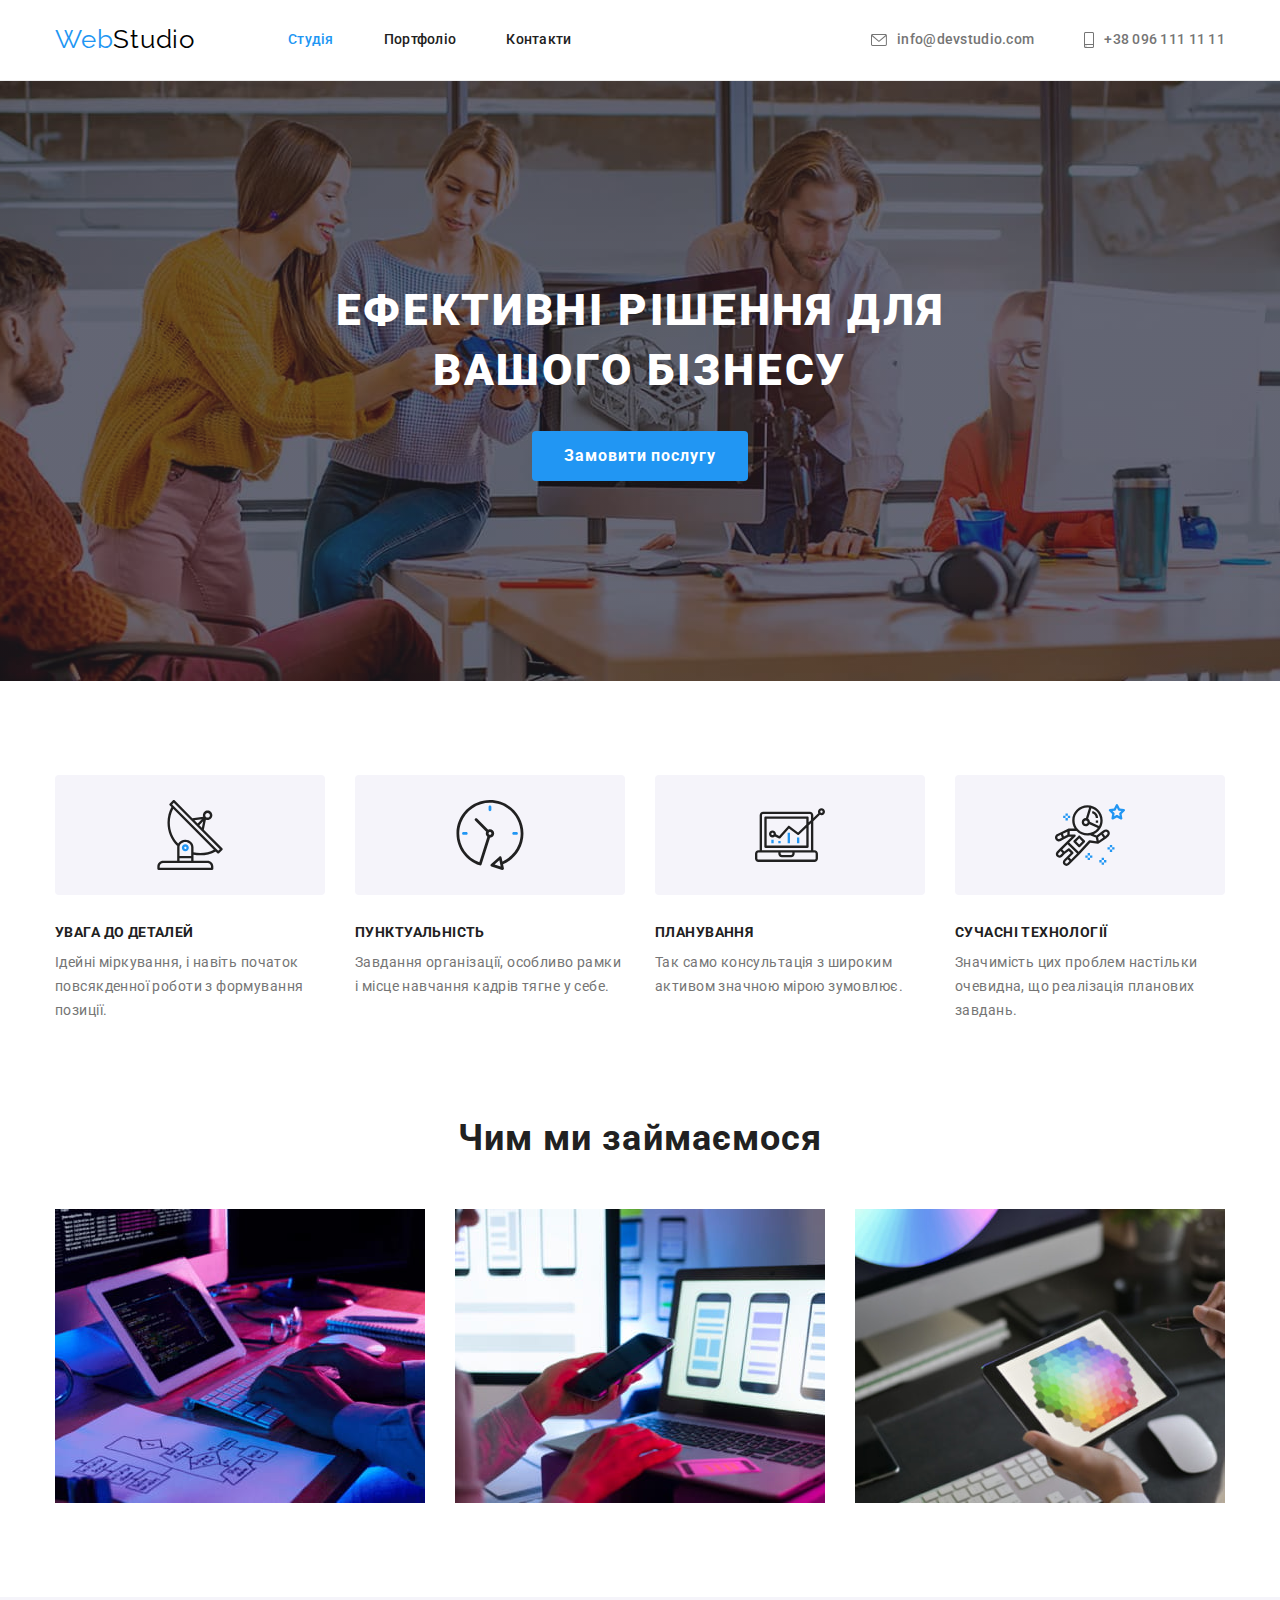
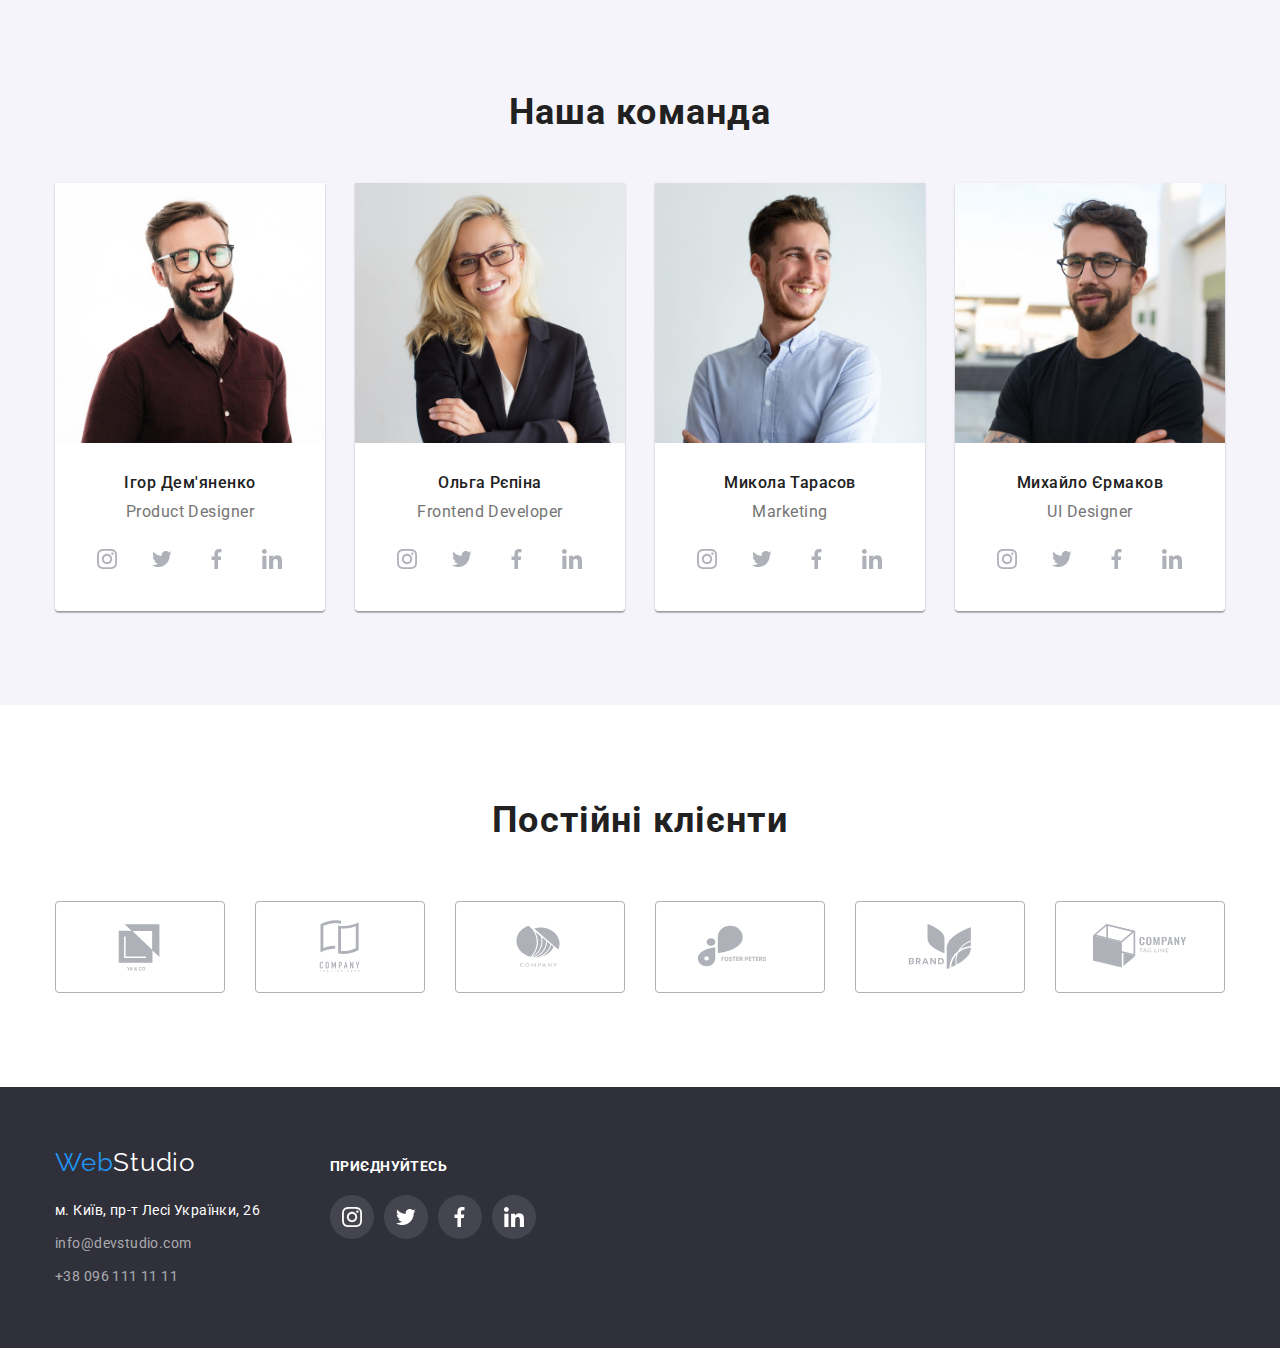
==== commit 0b98fff3: "update homework 4" ====
--- a/index.html
+++ b/index.html
@@ -312,43 +312,43 @@
           <ul class="list client-list">
             <li class="item-color">
               <a href="" class="client-item"
-                ><svg class="client-icon" width="41" height="47">
-                  <use href="./images/icons.svg#client-1"></use>
+                ><svg class="client-icon" width="106" height="60">
+                  <use href="./images/icons.svg#logo-1"></use>
                 </svg>
               </a>
             </li>
             <li class="item-color">
               <a href="" class="client-item">
-                <svg class="client-icon" width="42" height="52">
-                  <use href="./images/icons.svg#client-2"></use>
+                <svg class="client-icon" width="106" height="60">
+                  <use href="./images/icons.svg#logo-2"></use>
                 </svg>
               </a>
             </li>
             <li class="item-color">
               <a href="" class="client-item">
-                <svg class="client-icon" width="43" height="41">
-                  <use href="./images/icons.svg#client-3"></use>
+                <svg class="client-icon" width="106" height="60">
+                  <use href="./images/icons.svg#logo-3"></use>
                 </svg>
               </a>
             </li>
             <li class="item-color">
               <a href="" class="client-item">
-                <svg class="client-icon" width="84" height="41">
-                  <use href="./images/icons.svg#client-4"></use>
+                <svg class="client-icon" width="106" height="60">
+                  <use href="./images/icons.svg#logo-4"></use>
                 </svg>
               </a>
             </li>
             <li class="item-color">
               <a href="" class="client-item">
-                <svg class="client-icon" width="63" height="45">
-                  <use href="./images/icons.svg#client-5"></use>
+                <svg class="client-icon" width="106" height="60">
+                  <use href="./images/icons.svg#logo-5"></use>
                 </svg>
               </a>
             </li>
             <li class="item-color">
               <a href="" class="client-item">
-                <svg class="client-icon" width="94" height="44">
-                  <use href="./images/icons.svg#client-6"></use>
+                <svg class="client-icon" width="106" height="60">
+                  <use href="./images/icons.svg#logo-6"></use>
                 </svg>
               </a>
             </li>
--- a/css/styles.css
+++ b/css/styles.css
@@ -242,8 +242,11 @@
 }
 
 .thumb {
-    max-width: 270px;
-    padding: 25px 100px;
+    width: 270px;
+    height: 120px;
+    display: flex;
+    justify-content: center;
+    align-items: center;
     margin-bottom: 30px;
     background-color: var(--bg-middle-color);
     border-radius: 4px;
@@ -276,6 +279,7 @@
 }
 
 .team-item {
+    margin-bottom: 16px;
     font-size: 16px;
     line-height: 1.19;
     letter-spacing: 0.03em;
@@ -352,7 +356,6 @@
     width: 170px;
     min-height: 92px;
     border-radius: 4px;
-
     border: 1px solid currentColor;
 
 }
